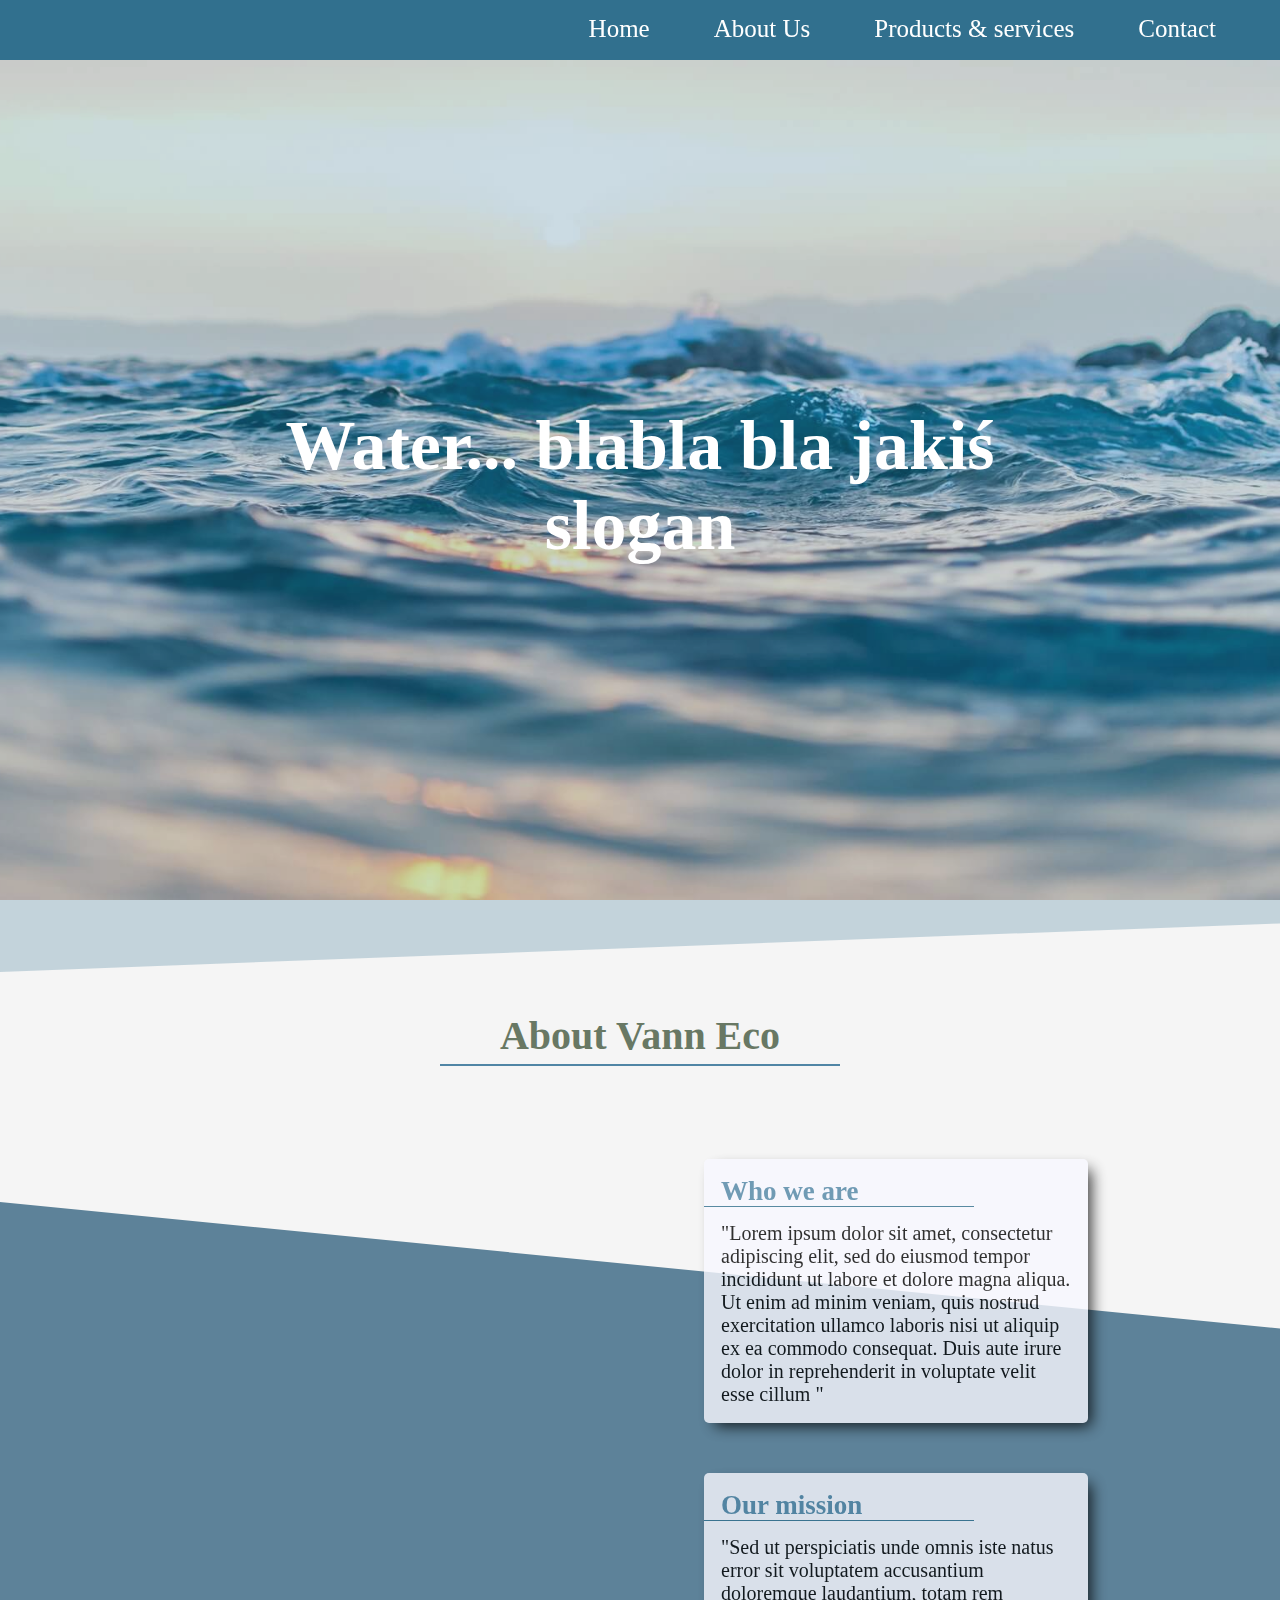
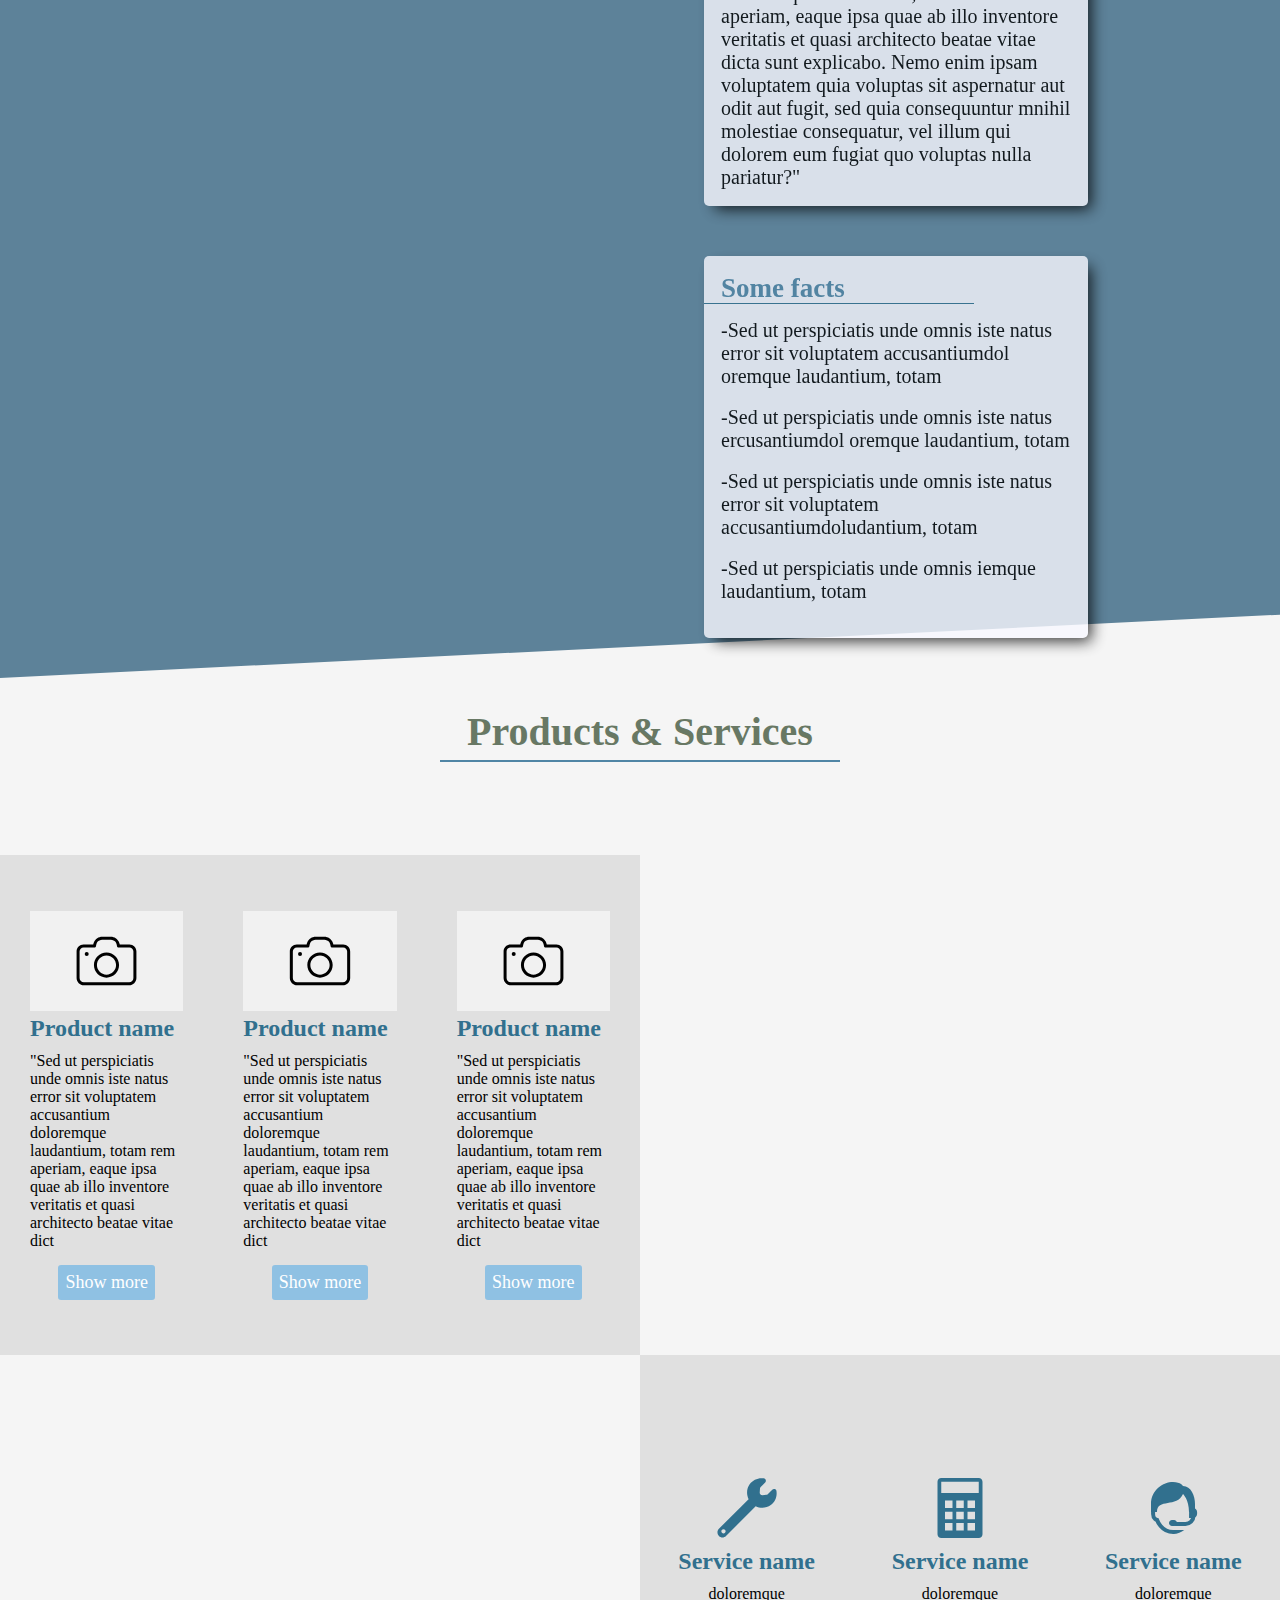
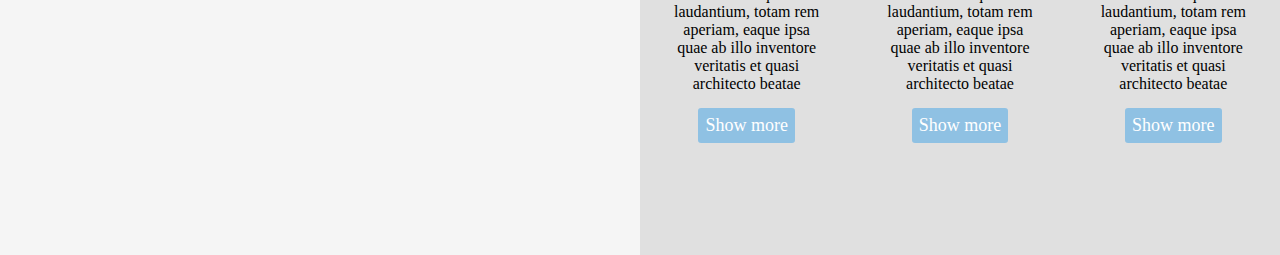
==== docs/index.html @ 0559ea86 "products and services" ====
<!doctype html><html lang="en"><head><meta charset="UTF-8"><meta name="viewport" content="width=device-width,initial-scale=1"><title>Vann Eco</title><link href="bundle.css" rel="stylesheet"></head><body><header class="header"><nav class="header__nav"><div class="header__hamburger"><div class="header__hamburger-bar bar-1"></div><div class="header__hamburger-bar bar-2"></div><div class="header__hamburger-bar bar-3"></div></div><ul class="header__nav-list"><a href="#" class="header__nav-link"><li class="header__nav-item">Home</li></a><a href="#" class="header__nav-link"><li class="header__nav-item">About Us</li></a><a href="#" class="header__nav-link"><li class="header__nav-item">Products & services</li></a><a href="#" class="header__nav-link"><li class="header__nav-item">Contact</li></a></ul></nav></header><section class="slider"><div class="slider__slogan-background"></div><h3 class="slider__slogan">Water... blabla bla jakiś slogan</h3></section><section class="about-us"><div class="about-us__background-mobile"></div><div class="about-us__background-desktop"></div><h1 class="about-us__header">About Vann Eco</h1><div class="about-us__card"><h2 class="about-us__card-title">Who we are</h2><p class="about-us__card-content">"Lorem ipsum dolor sit amet, consectetur adipiscing elit, sed do eiusmod tempor incididunt ut labore et dolore magna aliqua. Ut enim ad minim veniam, quis nostrud exercitation ullamco laboris nisi ut aliquip ex ea commodo consequat. Duis aute irure dolor in reprehenderit in voluptate velit esse cillum "</p></div><div class="about-us__card"><h2 class="about-us__card-title">Our mission</h2><p class="about-us__card-content">"Sed ut perspiciatis unde omnis iste natus error sit voluptatem accusantium doloremque laudantium, totam rem aperiam, eaque ipsa quae ab illo inventore veritatis et quasi architecto beatae vitae dicta sunt explicabo. Nemo enim ipsam voluptatem quia voluptas sit aspernatur aut odit aut fugit, sed quia consequuntur mnihil molestiae consequatur, vel illum qui dolorem eum fugiat quo voluptas nulla pariatur?"</p></div><div class="about-us__card"><h2 class="about-us__card-title">Some facts</h2><ul><li><p class="about-us__card-content">-Sed ut perspiciatis unde omnis iste natus error sit voluptatem accusantiumdol oremque laudantium, totam</p></li><br><li><p class="about-us__card-content">-Sed ut perspiciatis unde omnis iste natus ercusantiumdol oremque laudantium, totam</p></li><br><li><p class="about-us__card-content">-Sed ut perspiciatis unde omnis iste natus error sit voluptatem accusantiumdoludantium, totam</p></li><br><li><p class="about-us__card-content">-Sed ut perspiciatis unde omnis iemque laudantium, totam</p></li><br></ul></div></section><section class="offer"><h1 class="offer__header">Products & Services</h1><div class="offer__container"><div class="offer__products-container"><h2 class="offer__products-header">Products:</h2><div class="offer__product-card"><img class="offer__product-photo" src="src/assets/icons/photo-camera.svg"><h2 class="offer__product-name">Product name</h2><p class="offer__product-description">"Sed ut perspiciatis unde omnis iste natus error sit voluptatem accusantium doloremque laudantium, totam rem aperiam, eaque ipsa quae ab illo inventore veritatis et quasi architecto beatae vitae dict</p><button class="offer__card-button">Show more</button></div><div class="offer__product-card"><img class="offer__product-photo" src="src/assets/icons/photo-camera.svg"><h2 class="offer__product-name">Product name</h2><p class="offer__product-description">"Sed ut perspiciatis unde omnis iste natus error sit voluptatem accusantium doloremque laudantium, totam rem aperiam, eaque ipsa quae ab illo inventore veritatis et quasi architecto beatae vitae dict</p><button class="offer__card-button">Show more</button></div><div class="offer__product-card"><img class="offer__product-photo" src="src/assets/icons/photo-camera.svg"><h2 class="offer__product-name">Product name</h2><p class="offer__product-description">"Sed ut perspiciatis unde omnis iste natus error sit voluptatem accusantium doloremque laudantium, totam rem aperiam, eaque ipsa quae ab illo inventore veritatis et quasi architecto beatae vitae dict</p><button class="offer__card-button">Show more</button></div></div><div class="offer__services-container"><h2 class="offer__services-header">Services:</h2><div class="offer__service-card"><img class="offer__service-icon" src="src/assets/icons/wrench.svg"><h2 class="offer__service-name">Service name</h2><p class="offer__service-description">doloremque laudantium, totam rem aperiam, eaque ipsa quae ab illo inventore veritatis et quasi architecto beatae</p><button class="offer__card-button">Show more</button></div><div class="offer__service-card"><img class="offer__service-icon" src="src/assets/icons/calculator.svg"><h2 class="offer__service-name">Service name</h2><p class="offer__service-description">doloremque laudantium, totam rem aperiam, eaque ipsa quae ab illo inventore veritatis et quasi architecto beatae</p><button class="offer__card-button">Show more</button></div><div class="offer__service-card"><img class="offer__service-icon" src="src/assets/icons/support.svg"><h2 class="offer__service-name">Service name</h2><p class="offer__service-description">doloremque laudantium, totam rem aperiam, eaque ipsa quae ab illo inventore veritatis et quasi architecto beatae</p><button class="offer__card-button">Show more</button></div></div></div></section><script src="js/app.80cdc113.js"></script></body></html>
---- docs/bundle.css ----
.header{width:100vw;background-color:#31708e;height:60px;position:fixed;top:0px;z-index:2}.header__hamburger{width:40px;height:40px;position:absolute;right:10px;top:11px;z-index:2}@media (min-width: 1025px){.header__hamburger{display:none}}.header__hamburger-bar{height:5px;background-color:white;margin:6px 0;transition:0.5s cubic-bezier(0.77, 0.2, 0.05, 1);border-radius:20px}.header__nav-list{background-color:#ededed;position:fixed;top:0px;right:100vw;width:100vw;height:100vh;opacity:0.9;padding-top:65px;transition:0.5s cubic-bezier(0.77, 0.2, 0.05, 1)}@media (min-width: 1025px){.header__nav-list{right:0;height:60px;background-color:transparent;padding-top:0px;opacity:1;text-align:right}}.header__nav-list--active{right:0}.header__nav-item{color:#31708e;text-align:center;font-size:25px;margin-top:15px;transition:.1s}@media (min-width: 1025px){.header__nav-item{color:white;display:block}.header__nav-item:hover{transform:scale(1.15)}}@media (min-width: 1025px){.header__nav-link{display:inline-block;margin-right:5vw}}.change .bar-1{background-color:#31708e;transform:rotate(-45deg) translate(-9px, 6px)}.change .bar-2{background-color:#31708e;opacity:0}.change .bar-3{background-color:#31708e;transform:rotate(45deg) translate(-8px, -8px)}.slider{position:relative;height:108vh;background-image:url(src/assets/photo/horizon-water.jpg);background-position:center;background-attachment:fixed;background-size:cover;clip-path:polygon(100% 93%, 30% 100%, 0 97%, 0 0, 100% 0);clip-path:polygon(0 0, 100% 0, 100% 95%, 0% 100%)}.slider__slogan-background{width:100%;height:100%;background-color:#31708e;opacity:.25}.slider__slogan{position:absolute;width:80vw;top:50%;left:50%;transform:translate(-50%, -50%);color:white;text-align:center;font-size:35px}@media (min-width: 1025px){.slider__slogan{font-size:70px;width:60vw}}.about-us{position:relative;padding-top:40px}.about-us__header{position:relative;color:#687864;font-size:30px;margin-bottom:70px;text-align:center}.about-us__header:after{position:absolute;content:"";width:84vw;max-width:400px;height:2px;background-color:#5085a5;bottom:-7px;left:50%;transform:translateX(-50%)}@media (min-width: 1025px){.about-us__header{font-size:40px;margin-bottom:100px}}.about-us__card{background-color:ghostwhite;position:relative;width:82vw;margin:0 auto 50px;box-shadow:7px 7px 15px -4px;border-radius:5px;opacity:0.9;padding:17px}.about-us__card:after{content:"";position:absolute;width:60vw;max-width:270px;height:1px;background-color:#31708e;top:47px;left:-9vw}@media (min-width: 1025px){.about-us__card{opacity:0.8;width:30vw;margin:0 15vw 50px auto}.about-us__card:after{left:0vw}}.about-us__card-title{margin-bottom:15px;color:#5085a5;font-size:27px}.about-us__card-content{font-size:20px}.about-us__background-mobile{position:absolute;width:100%;height:100%;background-color:#5085a5;clip-path:polygon(0 15%, 100% 25%, 100% 95%, 0% 100%)}@media (min-width: 1025px){.about-us__background-mobile{display:none}}@media (max-width: 1024px){.about-us__background-desktop{display:none}}@media (min-width: 1025px){.about-us__background-desktop{position:absolute;background-image:url(src/assets/photo/field.jpg);background-attachment:fixed;width:100%;height:100%;background-color:#5085a5;clip-path:polygon(0 15%, 100% 25%, 100% 95%, 0% 100%);filter:grayscale(30%)}}.offer{margin-top:70px}.offer__header{position:relative;color:#687864;font-size:30px;margin-bottom:70px;text-align:center}.offer__header:after{position:absolute;content:"";width:84vw;max-width:400px;height:2px;background-color:#5085a5;bottom:-7px;left:50%;transform:translateX(-50%)}@media (min-width: 1025px){.offer__header{font-size:40px;margin-bottom:100px}}.offer__products-header,.offer__services-header{display:none}@media (min-width: 1025px){.offer__products-header,.offer__services-header{position:absolute;color:#687864;font-size:35px;margin-top:10px}}@media (min-width: 1025px){.offer__container{position:relative;height:1000px}.offer__container:after{background-image:url(src/assets/photo/tools.jpg);background-attachment:fixed;filter:brightness(40%);content:"";top:0;left:0;bottom:0;right:0;position:absolute;z-index:-1}}.offer__products-container{margin-top:90px}@media (min-width: 1025px){.offer__products-container{margin-top:0;position:absolute;display:flex;justify-content:space-around;width:50%;height:50%;left:0;top:0;background-color:#e0e0e0}}.offer__product-card{width:70vw;margin:40px auto;padding:12px;background-color:white;box-shadow:0px 7px 15px -4px}@media (min-width: 1025px){.offer__product-card{background-color:transparent;box-shadow:none;padding:5px;width:auto;margin:auto 25px}}.offer__product-photo{padding:20px;width:100%;height:150px;background-color:#f1f1f1}@media (min-width: 1025px){.offer__product-photo{display:block;width:100%;height:100px;margin:0 auto}}.offer__product-name,.offer__service-name{color:#5085a5;color:#31708e;margin-top:4px;margin-bottom:10px}.offer__card-button{display:block;font-size:18px;margin:15px auto 0px;color:white;background-color:#8fc1e3;border-style:none;padding:7px 7px;border-radius:3px}@media (min-width: 1025px){.offer__card-button:hover{transform:scale(1.1)}}.offer__services-container{margin-top:100px}@media (min-width: 1025px){.offer__services-container{margin-top:0;position:absolute;display:flex;justify-content:space-around;width:50%;height:50%;right:0;bottom:0;background-color:#e0e0e0}}.offer__service-card{width:70vw;margin:40px auto;padding:12px;background-color:#ebebeb;box-shadow:0px 7px 15px -4px;border-radius:5px;text-align:center}@media (min-width: 1025px){.offer__service-card{background-color:white;background-color:transparent;box-shadow:none;padding:5px;width:auto;max-width:30%;margin:auto 25px}}.offer__service-icon{display:block;width:60px;height:60px;margin:10px auto}*{padding:0;margin:0;list-style:none;box-sizing:border-box;text-decoration:none;font-family:Cambria, Cochin, Georgia, Times, 'Times New Roman', serif}body{width:100vw;overflow-x:hidden;background-color:#f5f5f5}


/*# sourceMappingURL=bundle.css.map*/
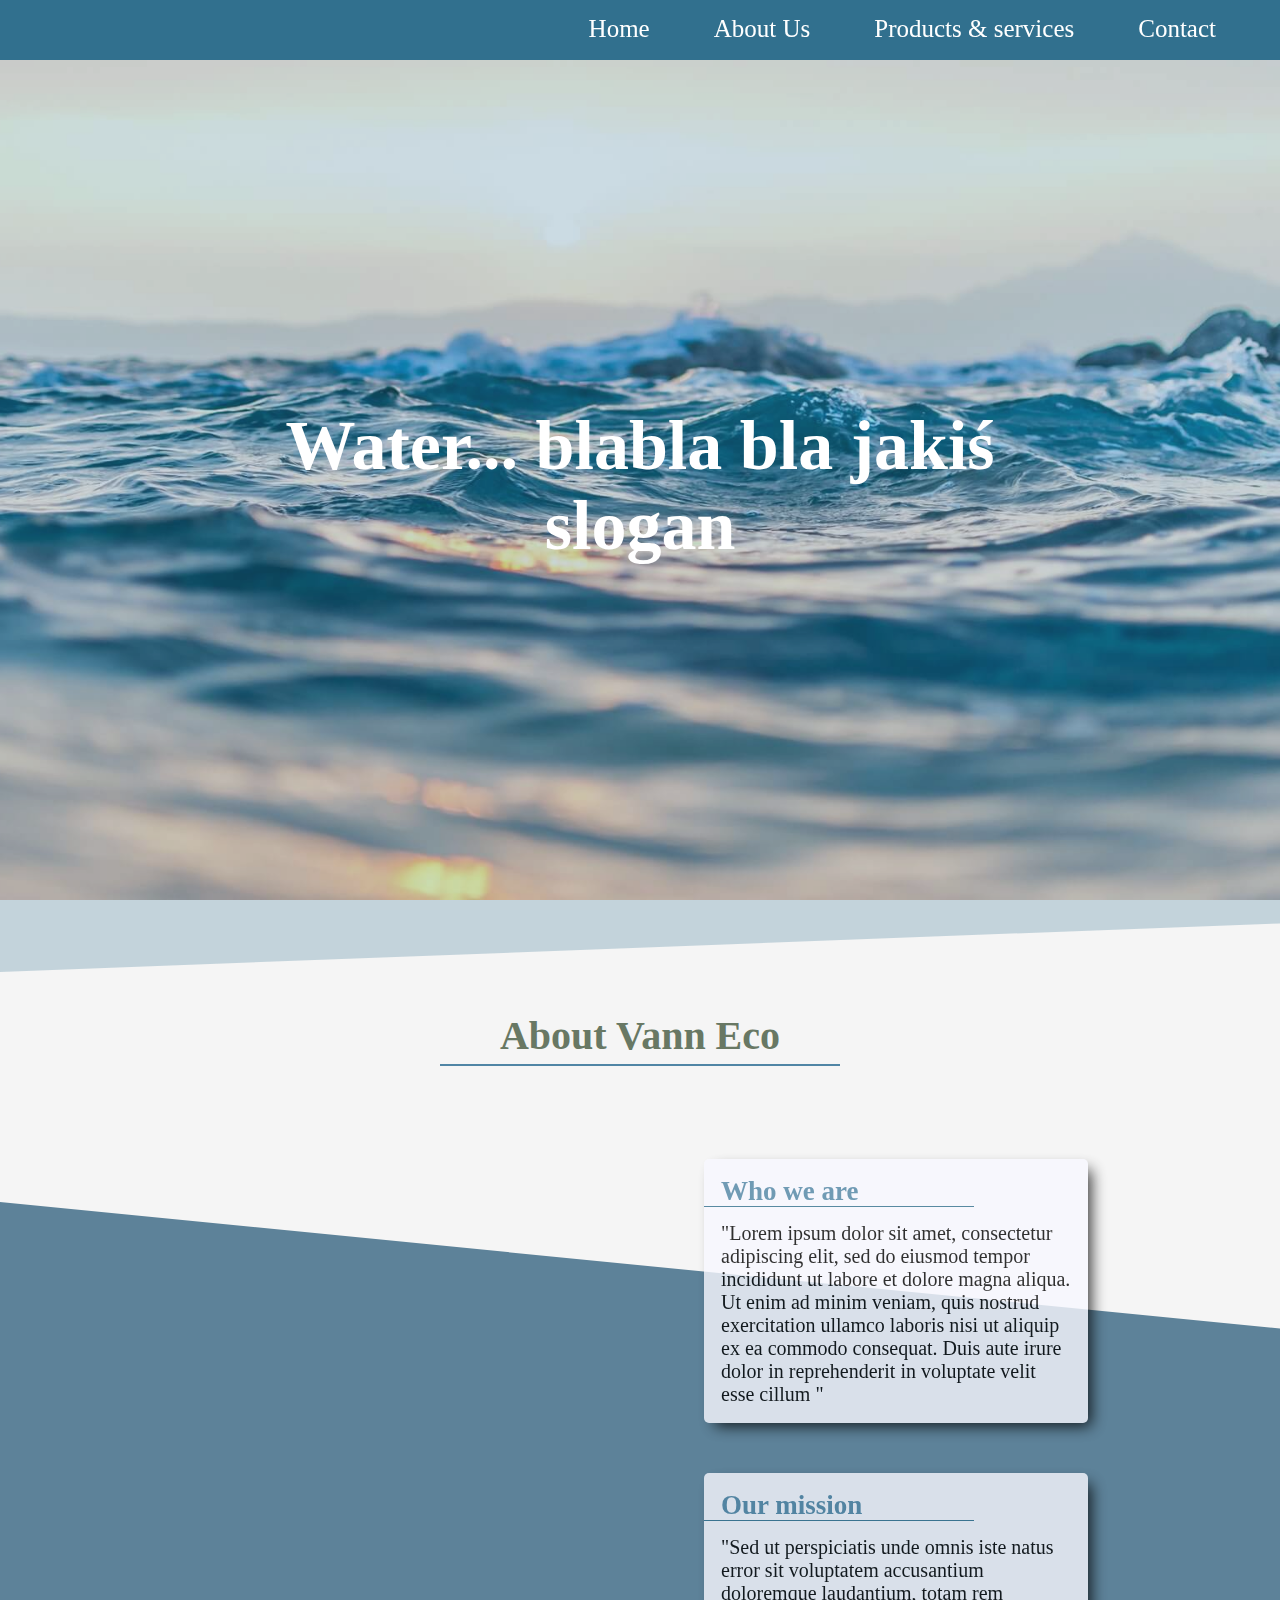
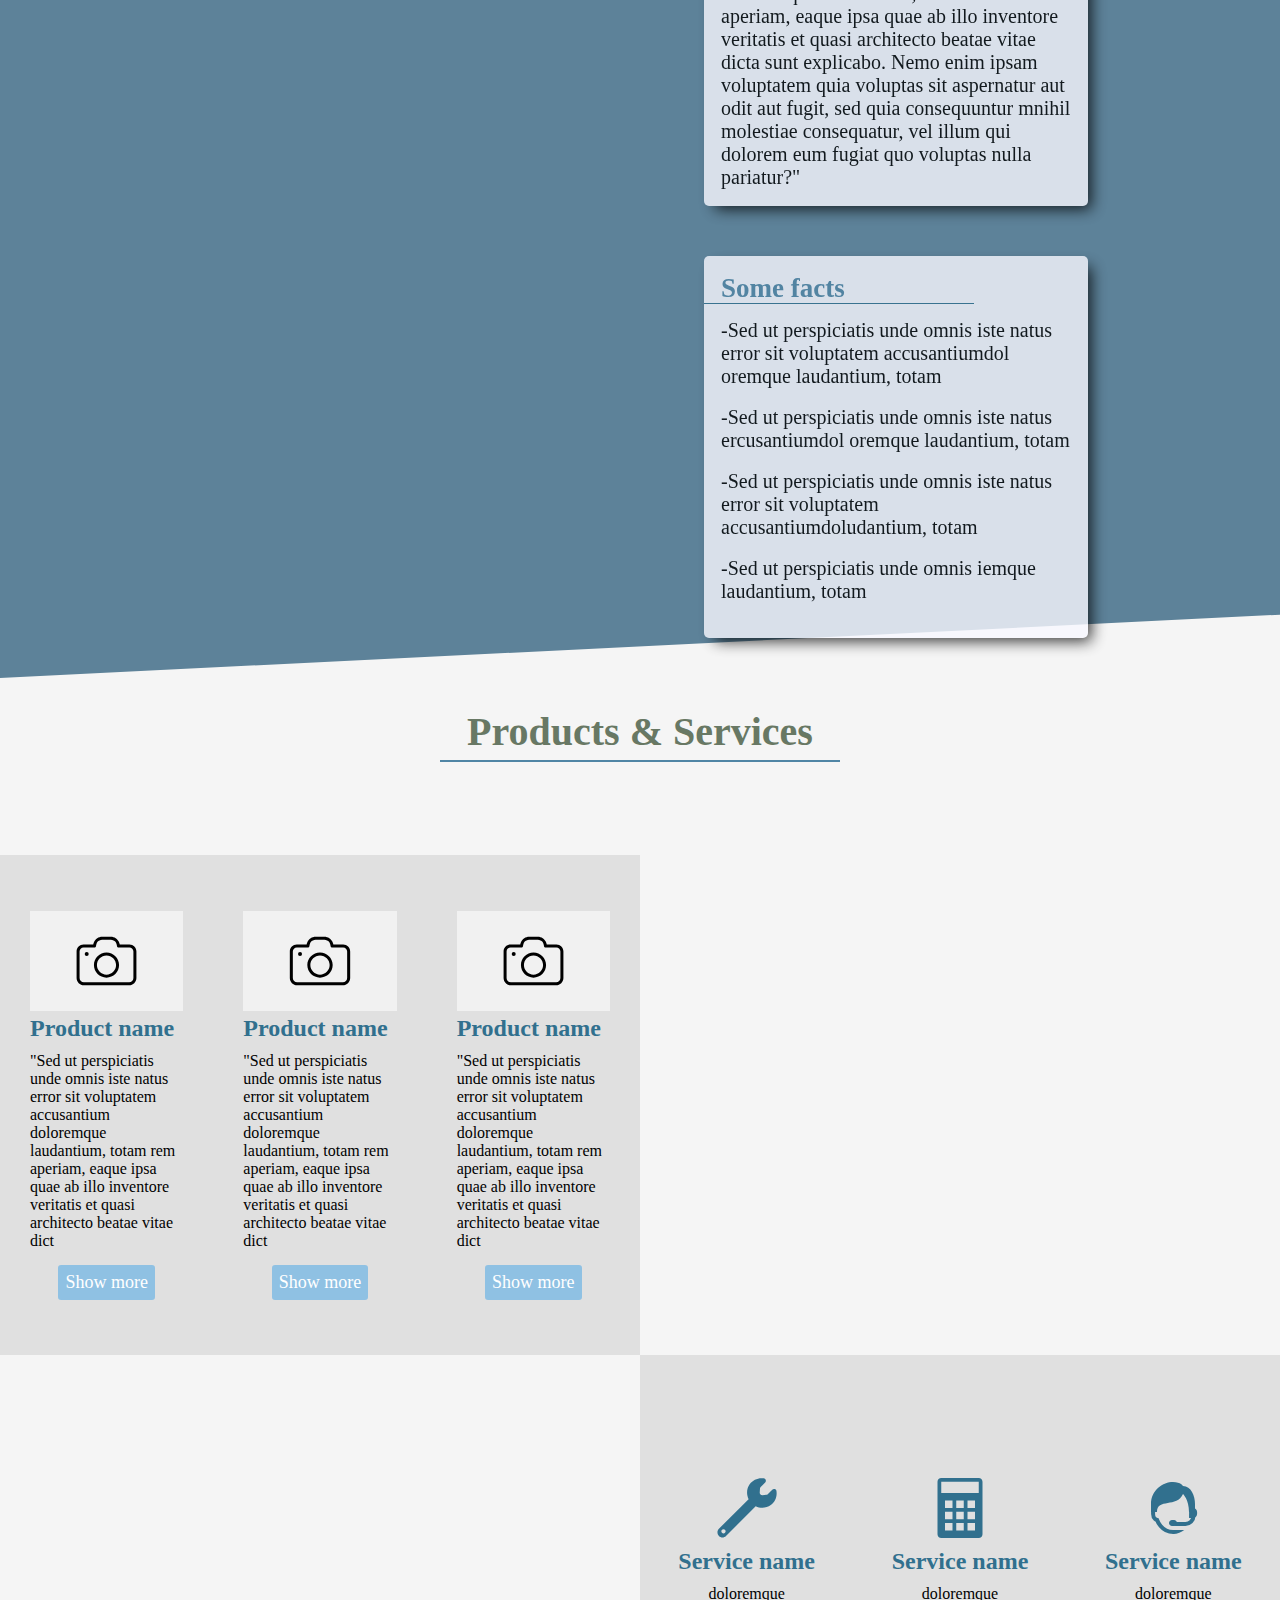
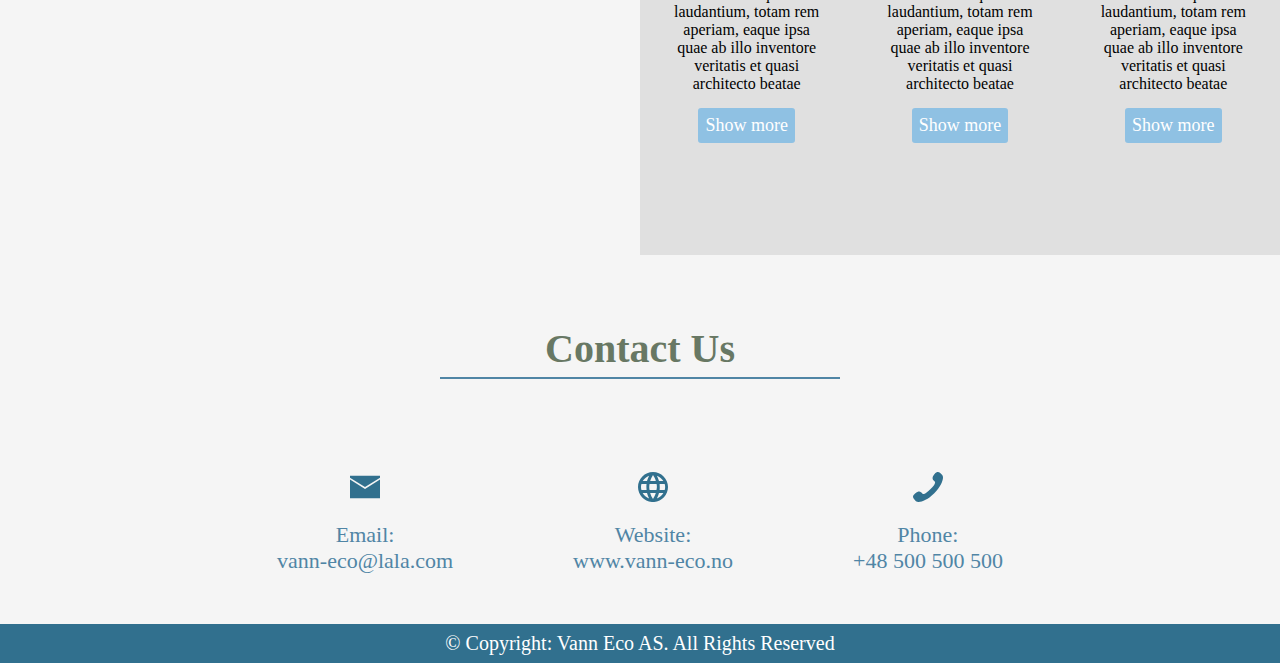
==== commit 45f1bbad: "add docs, remove broken mobile fixed-background" ====
--- a/docs/index.html
+++ b/docs/index.html
@@ -1 +1 @@
-<!doctype html><html lang="en"><head><meta charset="UTF-8"><meta name="viewport" content="width=device-width,initial-scale=1"><title>Vann Eco</title><link href="bundle.css" rel="stylesheet"></head><body><header class="header"><nav class="header__nav"><div class="header__hamburger"><div class="header__hamburger-bar bar-1"></div><div class="header__hamburger-bar bar-2"></div><div class="header__hamburger-bar bar-3"></div></div><ul class="header__nav-list"><a href="#" class="header__nav-link"><li class="header__nav-item">Home</li></a><a href="#" class="header__nav-link"><li class="header__nav-item">About Us</li></a><a href="#" class="header__nav-link"><li class="header__nav-item">Products & services</li></a><a href="#" class="header__nav-link"><li class="header__nav-item">Contact</li></a></ul></nav></header><section class="slider"><div class="slider__slogan-background"></div><h3 class="slider__slogan">Water... blabla bla jakiś slogan</h3></section><section class="about-us"><div class="about-us__background-mobile"></div><div class="about-us__background-desktop"></div><h1 class="about-us__header">About Vann Eco</h1><div class="about-us__card"><h2 class="about-us__card-title">Who we are</h2><p class="about-us__card-content">"Lorem ipsum dolor sit amet, consectetur adipiscing elit, sed do eiusmod tempor incididunt ut labore et dolore magna aliqua. Ut enim ad minim veniam, quis nostrud exercitation ullamco laboris nisi ut aliquip ex ea commodo consequat. Duis aute irure dolor in reprehenderit in voluptate velit esse cillum "</p></div><div class="about-us__card"><h2 class="about-us__card-title">Our mission</h2><p class="about-us__card-content">"Sed ut perspiciatis unde omnis iste natus error sit voluptatem accusantium doloremque laudantium, totam rem aperiam, eaque ipsa quae ab illo inventore veritatis et quasi architecto beatae vitae dicta sunt explicabo. Nemo enim ipsam voluptatem quia voluptas sit aspernatur aut odit aut fugit, sed quia consequuntur mnihil molestiae consequatur, vel illum qui dolorem eum fugiat quo voluptas nulla pariatur?"</p></div><div class="about-us__card"><h2 class="about-us__card-title">Some facts</h2><ul><li><p class="about-us__card-content">-Sed ut perspiciatis unde omnis iste natus error sit voluptatem accusantiumdol oremque laudantium, totam</p></li><br><li><p class="about-us__card-content">-Sed ut perspiciatis unde omnis iste natus ercusantiumdol oremque laudantium, totam</p></li><br><li><p class="about-us__card-content">-Sed ut perspiciatis unde omnis iste natus error sit voluptatem accusantiumdoludantium, totam</p></li><br><li><p class="about-us__card-content">-Sed ut perspiciatis unde omnis iemque laudantium, totam</p></li><br></ul></div></section><section class="offer"><h1 class="offer__header">Products & Services</h1><div class="offer__container"><div class="offer__products-container"><h2 class="offer__products-header">Products:</h2><div class="offer__product-card"><img class="offer__product-photo" src="src/assets/icons/photo-camera.svg"><h2 class="offer__product-name">Product name</h2><p class="offer__product-description">"Sed ut perspiciatis unde omnis iste natus error sit voluptatem accusantium doloremque laudantium, totam rem aperiam, eaque ipsa quae ab illo inventore veritatis et quasi architecto beatae vitae dict</p><button class="offer__card-button">Show more</button></div><div class="offer__product-card"><img class="offer__product-photo" src="src/assets/icons/photo-camera.svg"><h2 class="offer__product-name">Product name</h2><p class="offer__product-description">"Sed ut perspiciatis unde omnis iste natus error sit voluptatem accusantium doloremque laudantium, totam rem aperiam, eaque ipsa quae ab illo inventore veritatis et quasi architecto beatae vitae dict</p><button class="offer__card-button">Show more</button></div><div class="offer__product-card"><img class="offer__product-photo" src="src/assets/icons/photo-camera.svg"><h2 class="offer__product-name">Product name</h2><p class="offer__product-description">"Sed ut perspiciatis unde omnis iste natus error sit voluptatem accusantium doloremque laudantium, totam rem aperiam, eaque ipsa quae ab illo inventore veritatis et quasi architecto beatae vitae dict</p><button class="offer__card-button">Show more</button></div></div><div class="offer__services-container"><h2 class="offer__services-header">Services:</h2><div class="offer__service-card"><img class="offer__service-icon" src="src/assets/icons/wrench.svg"><h2 class="offer__service-name">Service name</h2><p class="offer__service-description">doloremque laudantium, totam rem aperiam, eaque ipsa quae ab illo inventore veritatis et quasi architecto beatae</p><button class="offer__card-button">Show more</button></div><div class="offer__service-card"><img class="offer__service-icon" src="src/assets/icons/calculator.svg"><h2 class="offer__service-name">Service name</h2><p class="offer__service-description">doloremque laudantium, totam rem aperiam, eaque ipsa quae ab illo inventore veritatis et quasi architecto beatae</p><button class="offer__card-button">Show more</button></div><div class="offer__service-card"><img class="offer__service-icon" src="src/assets/icons/support.svg"><h2 class="offer__service-name">Service name</h2><p class="offer__service-description">doloremque laudantium, totam rem aperiam, eaque ipsa quae ab illo inventore veritatis et quasi architecto beatae</p><button class="offer__card-button">Show more</button></div></div></div></section><script src="js/app.80cdc113.js"></script></body></html>+<!doctype html><html lang="en"><head><meta charset="UTF-8"><meta name="viewport" content="width=device-width,initial-scale=1"><title>Vann Eco</title><link href="bundle.css" rel="stylesheet"></head><body><header class="header"><nav class="header__nav"><div class="header__hamburger"><div class="header__hamburger-bar bar-1"></div><div class="header__hamburger-bar bar-2"></div><div class="header__hamburger-bar bar-3"></div></div><ul class="header__nav-list"><a href="#" class="header__nav-link"><li class="header__nav-item">Home</li></a><a href="#" class="header__nav-link"><li class="header__nav-item">About Us</li></a><a href="#" class="header__nav-link"><li class="header__nav-item">Products & services</li></a><a href="#" class="header__nav-link"><li class="header__nav-item">Contact</li></a></ul></nav></header><section class="slider"><div class="slider__slogan-background"></div><h3 class="slider__slogan">Water... blabla bla jakiś slogan</h3></section><section class="about-us"><div class="about-us__background-mobile"></div><div class="about-us__background-desktop"></div><h1 class="about-us__header">About Vann Eco</h1><div class="about-us__card"><h2 class="about-us__card-title">Who we are</h2><p class="about-us__card-content">"Lorem ipsum dolor sit amet, consectetur adipiscing elit, sed do eiusmod tempor incididunt ut labore et dolore magna aliqua. Ut enim ad minim veniam, quis nostrud exercitation ullamco laboris nisi ut aliquip ex ea commodo consequat. Duis aute irure dolor in reprehenderit in voluptate velit esse cillum "</p></div><div class="about-us__card"><h2 class="about-us__card-title">Our mission</h2><p class="about-us__card-content">"Sed ut perspiciatis unde omnis iste natus error sit voluptatem accusantium doloremque laudantium, totam rem aperiam, eaque ipsa quae ab illo inventore veritatis et quasi architecto beatae vitae dicta sunt explicabo. Nemo enim ipsam voluptatem quia voluptas sit aspernatur aut odit aut fugit, sed quia consequuntur mnihil molestiae consequatur, vel illum qui dolorem eum fugiat quo voluptas nulla pariatur?"</p></div><div class="about-us__card"><h2 class="about-us__card-title">Some facts</h2><ul><li><p class="about-us__card-content">-Sed ut perspiciatis unde omnis iste natus error sit voluptatem accusantiumdol oremque laudantium, totam</p></li><br><li><p class="about-us__card-content">-Sed ut perspiciatis unde omnis iste natus ercusantiumdol oremque laudantium, totam</p></li><br><li><p class="about-us__card-content">-Sed ut perspiciatis unde omnis iste natus error sit voluptatem accusantiumdoludantium, totam</p></li><br><li><p class="about-us__card-content">-Sed ut perspiciatis unde omnis iemque laudantium, totam</p></li><br></ul></div></section><section class="offer"><h1 class="offer__header">Products & Services</h1><div class="offer__container"><div class="offer__products-container"><h2 class="offer__products-header">Products:</h2><div class="offer__product-card"><img class="offer__product-photo" src="src/assets/icons/photo-camera.svg"><h2 class="offer__product-name">Product name</h2><p class="offer__product-description">"Sed ut perspiciatis unde omnis iste natus error sit voluptatem accusantium doloremque laudantium, totam rem aperiam, eaque ipsa quae ab illo inventore veritatis et quasi architecto beatae vitae dict</p><button class="offer__card-button">Show more</button></div><div class="offer__product-card"><img class="offer__product-photo" src="src/assets/icons/photo-camera.svg"><h2 class="offer__product-name">Product name</h2><p class="offer__product-description">"Sed ut perspiciatis unde omnis iste natus error sit voluptatem accusantium doloremque laudantium, totam rem aperiam, eaque ipsa quae ab illo inventore veritatis et quasi architecto beatae vitae dict</p><button class="offer__card-button">Show more</button></div><div class="offer__product-card"><img class="offer__product-photo" src="src/assets/icons/photo-camera.svg"><h2 class="offer__product-name">Product name</h2><p class="offer__product-description">"Sed ut perspiciatis unde omnis iste natus error sit voluptatem accusantium doloremque laudantium, totam rem aperiam, eaque ipsa quae ab illo inventore veritatis et quasi architecto beatae vitae dict</p><button class="offer__card-button">Show more</button></div></div><div class="offer__services-container"><h2 class="offer__services-header">Services:</h2><div class="offer__service-card"><img class="offer__service-icon" src="src/assets/icons/wrench.svg"><h2 class="offer__service-name">Service name</h2><p class="offer__service-description">doloremque laudantium, totam rem aperiam, eaque ipsa quae ab illo inventore veritatis et quasi architecto beatae</p><button class="offer__card-button">Show more</button></div><div class="offer__service-card"><img class="offer__service-icon" src="src/assets/icons/calculator.svg"><h2 class="offer__service-name">Service name</h2><p class="offer__service-description">doloremque laudantium, totam rem aperiam, eaque ipsa quae ab illo inventore veritatis et quasi architecto beatae</p><button class="offer__card-button">Show more</button></div><div class="offer__service-card"><img class="offer__service-icon" src="src/assets/icons/support.svg"><h2 class="offer__service-name">Service name</h2><p class="offer__service-description">doloremque laudantium, totam rem aperiam, eaque ipsa quae ab illo inventore veritatis et quasi architecto beatae</p><button class="offer__card-button">Show more</button></div></div></div></section><section class="contact"><h2 class="contact__header">Contact Us</h2><div class="contact__cards-container"><div class="contact__card"><img class="contact__card-icon" src="src/assets/icons/letter.svg"><p class="contact__card-details">Email:<br>vann-eco@lala.com</p></div><div class="contact__card"><img class="contact__card-icon" src="src/assets/icons/web.svg"><p class="contact__card-details">Website:<br>www.vann-eco.no</p></div><div class="contact__card"><img class="contact__card-icon" src="src/assets/icons/phone.svg"><p class="contact__card-details">Phone:<br>+48 500 500 500</p></div></div></section><footer class="footer"><p class="footer__content">© Copyright: Vann Eco AS. All Rights Reserved</p></footer><script src="js/app.dd87bedd.js"></script></body></html>--- a/docs/bundle.css
+++ b/docs/bundle.css
@@ -1,4 +1,4 @@
-.header{width:100vw;background-color:#31708e;height:60px;position:fixed;top:0px;z-index:2}.header__hamburger{width:40px;height:40px;position:absolute;right:10px;top:11px;z-index:2}@media (min-width: 1025px){.header__hamburger{display:none}}.header__hamburger-bar{height:5px;background-color:white;margin:6px 0;transition:0.5s cubic-bezier(0.77, 0.2, 0.05, 1);border-radius:20px}.header__nav-list{background-color:#ededed;position:fixed;top:0px;right:100vw;width:100vw;height:100vh;opacity:0.9;padding-top:65px;transition:0.5s cubic-bezier(0.77, 0.2, 0.05, 1)}@media (min-width: 1025px){.header__nav-list{right:0;height:60px;background-color:transparent;padding-top:0px;opacity:1;text-align:right}}.header__nav-list--active{right:0}.header__nav-item{color:#31708e;text-align:center;font-size:25px;margin-top:15px;transition:.1s}@media (min-width: 1025px){.header__nav-item{color:white;display:block}.header__nav-item:hover{transform:scale(1.15)}}@media (min-width: 1025px){.header__nav-link{display:inline-block;margin-right:5vw}}.change .bar-1{background-color:#31708e;transform:rotate(-45deg) translate(-9px, 6px)}.change .bar-2{background-color:#31708e;opacity:0}.change .bar-3{background-color:#31708e;transform:rotate(45deg) translate(-8px, -8px)}.slider{position:relative;height:108vh;background-image:url(src/assets/photo/horizon-water.jpg);background-position:center;background-attachment:fixed;background-size:cover;clip-path:polygon(100% 93%, 30% 100%, 0 97%, 0 0, 100% 0);clip-path:polygon(0 0, 100% 0, 100% 95%, 0% 100%)}.slider__slogan-background{width:100%;height:100%;background-color:#31708e;opacity:.25}.slider__slogan{position:absolute;width:80vw;top:50%;left:50%;transform:translate(-50%, -50%);color:white;text-align:center;font-size:35px}@media (min-width: 1025px){.slider__slogan{font-size:70px;width:60vw}}.about-us{position:relative;padding-top:40px}.about-us__header{position:relative;color:#687864;font-size:30px;margin-bottom:70px;text-align:center}.about-us__header:after{position:absolute;content:"";width:84vw;max-width:400px;height:2px;background-color:#5085a5;bottom:-7px;left:50%;transform:translateX(-50%)}@media (min-width: 1025px){.about-us__header{font-size:40px;margin-bottom:100px}}.about-us__card{background-color:ghostwhite;position:relative;width:82vw;margin:0 auto 50px;box-shadow:7px 7px 15px -4px;border-radius:5px;opacity:0.9;padding:17px}.about-us__card:after{content:"";position:absolute;width:60vw;max-width:270px;height:1px;background-color:#31708e;top:47px;left:-9vw}@media (min-width: 1025px){.about-us__card{opacity:0.8;width:30vw;margin:0 15vw 50px auto}.about-us__card:after{left:0vw}}.about-us__card-title{margin-bottom:15px;color:#5085a5;font-size:27px}.about-us__card-content{font-size:20px}.about-us__background-mobile{position:absolute;width:100%;height:100%;background-color:#5085a5;clip-path:polygon(0 15%, 100% 25%, 100% 95%, 0% 100%)}@media (min-width: 1025px){.about-us__background-mobile{display:none}}@media (max-width: 1024px){.about-us__background-desktop{display:none}}@media (min-width: 1025px){.about-us__background-desktop{position:absolute;background-image:url(src/assets/photo/field.jpg);background-attachment:fixed;width:100%;height:100%;background-color:#5085a5;clip-path:polygon(0 15%, 100% 25%, 100% 95%, 0% 100%);filter:grayscale(30%)}}.offer{margin-top:70px}.offer__header{position:relative;color:#687864;font-size:30px;margin-bottom:70px;text-align:center}.offer__header:after{position:absolute;content:"";width:84vw;max-width:400px;height:2px;background-color:#5085a5;bottom:-7px;left:50%;transform:translateX(-50%)}@media (min-width: 1025px){.offer__header{font-size:40px;margin-bottom:100px}}.offer__products-header,.offer__services-header{display:none}@media (min-width: 1025px){.offer__products-header,.offer__services-header{position:absolute;color:#687864;font-size:35px;margin-top:10px}}@media (min-width: 1025px){.offer__container{position:relative;height:1000px}.offer__container:after{background-image:url(src/assets/photo/tools.jpg);background-attachment:fixed;filter:brightness(40%);content:"";top:0;left:0;bottom:0;right:0;position:absolute;z-index:-1}}.offer__products-container{margin-top:90px}@media (min-width: 1025px){.offer__products-container{margin-top:0;position:absolute;display:flex;justify-content:space-around;width:50%;height:50%;left:0;top:0;background-color:#e0e0e0}}.offer__product-card{width:70vw;margin:40px auto;padding:12px;background-color:white;box-shadow:0px 7px 15px -4px}@media (min-width: 1025px){.offer__product-card{background-color:transparent;box-shadow:none;padding:5px;width:auto;margin:auto 25px}}.offer__product-photo{padding:20px;width:100%;height:150px;background-color:#f1f1f1}@media (min-width: 1025px){.offer__product-photo{display:block;width:100%;height:100px;margin:0 auto}}.offer__product-name,.offer__service-name{color:#5085a5;color:#31708e;margin-top:4px;margin-bottom:10px}.offer__card-button{display:block;font-size:18px;margin:15px auto 0px;color:white;background-color:#8fc1e3;border-style:none;padding:7px 7px;border-radius:3px}@media (min-width: 1025px){.offer__card-button:hover{transform:scale(1.1)}}.offer__services-container{margin-top:100px}@media (min-width: 1025px){.offer__services-container{margin-top:0;position:absolute;display:flex;justify-content:space-around;width:50%;height:50%;right:0;bottom:0;background-color:#e0e0e0}}.offer__service-card{width:70vw;margin:40px auto;padding:12px;background-color:#ebebeb;box-shadow:0px 7px 15px -4px;border-radius:5px;text-align:center}@media (min-width: 1025px){.offer__service-card{background-color:white;background-color:transparent;box-shadow:none;padding:5px;width:auto;max-width:30%;margin:auto 25px}}.offer__service-icon{display:block;width:60px;height:60px;margin:10px auto}*{padding:0;margin:0;list-style:none;box-sizing:border-box;text-decoration:none;font-family:Cambria, Cochin, Georgia, Times, 'Times New Roman', serif}body{width:100vw;overflow-x:hidden;background-color:#f5f5f5}
+.header{width:100vw;background-color:#31708e;height:60px;position:fixed;top:0px;z-index:2}.header__hamburger{width:40px;height:40px;position:absolute;right:10px;top:11px;z-index:2}@media (min-width: 1025px){.header__hamburger{display:none}}.header__hamburger-bar{height:5px;background-color:white;margin:6px 0;transition:0.5s cubic-bezier(0.77, 0.2, 0.05, 1);border-radius:20px}.header__nav-list{background-color:#ededed;position:fixed;top:0px;right:100vw;width:100vw;height:100vh;opacity:0.9;padding-top:65px;transition:0.5s cubic-bezier(0.77, 0.2, 0.05, 1)}@media (min-width: 1025px){.header__nav-list{right:0;height:60px;background-color:transparent;padding-top:0px;opacity:1;text-align:right}}.header__nav-list--active{right:0}.header__nav-item{color:#31708e;text-align:center;font-size:25px;margin-top:15px;transition:.1s}@media (min-width: 1025px){.header__nav-item{color:white;display:block}.header__nav-item:hover{transform:scale(1.15)}}@media (min-width: 1025px){.header__nav-link{display:inline-block;margin-right:5vw}}.change .bar-1{background-color:#31708e;transform:rotate(-45deg) translate(-9px, 6px)}.change .bar-2{background-color:#31708e;opacity:0}.change .bar-3{background-color:#31708e;transform:rotate(45deg) translate(-8px, -8px)}.slider{position:relative;height:108vh;background-image:url(src/assets/photo/horizon-water.jpg);background-position:center;background-size:cover;clip-path:polygon(100% 93%, 30% 100%, 0 97%, 0 0, 100% 0);clip-path:polygon(0 0, 100% 0, 100% 95%, 0% 100%)}@media (min-width: 1025px){.slider{background-attachment:fixed}}.slider__slogan-background{width:100%;height:100%;background-color:#31708e;opacity:.25}.slider__slogan{position:absolute;width:80vw;top:50%;left:50%;transform:translate(-50%, -50%);color:white;text-align:center;font-size:35px}@media (min-width: 1025px){.slider__slogan{font-size:70px;width:60vw}}.about-us{position:relative;padding-top:40px}.about-us__header{position:relative;color:#687864;font-size:30px;margin-bottom:70px;text-align:center}.about-us__header:after{position:absolute;content:"";width:84vw;max-width:400px;height:2px;background-color:#5085a5;bottom:-7px;left:50%;transform:translateX(-50%)}@media (min-width: 1025px){.about-us__header{font-size:40px;margin-bottom:100px}}.about-us__card{background-color:ghostwhite;position:relative;width:82vw;margin:0 auto 50px;box-shadow:7px 7px 15px -4px;border-radius:5px;opacity:0.9;padding:17px}.about-us__card:after{content:"";position:absolute;width:60vw;max-width:270px;height:1px;background-color:#31708e;top:47px;left:-9vw}@media (min-width: 1025px){.about-us__card{opacity:0.8;width:30vw;margin:0 15vw 50px auto}.about-us__card:after{left:0vw}}.about-us__card-title{margin-bottom:15px;color:#5085a5;font-size:27px}.about-us__card-content{font-size:20px}.about-us__background-mobile{position:absolute;width:100%;height:100%;background-color:#5085a5;clip-path:polygon(0 15%, 100% 25%, 100% 95%, 0% 100%)}@media (min-width: 1025px){.about-us__background-mobile{display:none}}@media (min-width: 1025px){.about-us__background-desktop{position:absolute;background-attachment:fixed;background-position:center;background-size:cover;width:100%;height:100%;background-color:#5085a5;clip-path:polygon(0 15%, 100% 25%, 100% 95%, 0% 100%);filter:grayscale(30%);background-image:url(src/assets/photo/field.jpg);background-position:top}}.offer{margin-top:70px}.offer__header{position:relative;color:#687864;font-size:30px;margin-bottom:70px;text-align:center}.offer__header:after{position:absolute;content:"";width:84vw;max-width:400px;height:2px;background-color:#5085a5;bottom:-7px;left:50%;transform:translateX(-50%)}@media (min-width: 1025px){.offer__header{font-size:40px;margin-bottom:100px}}.offer__products-header,.offer__services-header{display:none}@media (min-width: 1025px){.offer__products-header,.offer__services-header{position:absolute;color:#687864;font-size:35px;margin-top:10px}}@media (min-width: 1025px){.offer__container{position:relative;height:1000px}.offer__container:after{background-image:url(src/assets/photo/tools.jpg);background-attachment:fixed;filter:brightness(40%);content:"";top:0;left:0;bottom:0;right:0;position:absolute;z-index:-1}}.offer__products-container{margin-top:90px}@media (min-width: 1025px){.offer__products-container{margin-top:0;position:absolute;display:flex;justify-content:space-around;width:50%;height:50%;left:0;top:0;background-color:#e0e0e0}}.offer__product-card{width:70vw;margin:40px auto;padding:12px;background-color:white;box-shadow:0px 7px 15px -4px}@media (min-width: 1025px){.offer__product-card{background-color:transparent;box-shadow:none;padding:5px;width:auto;margin:auto 25px}}.offer__product-photo{padding:20px;width:100%;height:150px;background-color:#f1f1f1}@media (min-width: 1025px){.offer__product-photo{display:block;width:100%;height:100px;margin:0 auto}}.offer__product-name,.offer__service-name{color:#5085a5;color:#31708e;margin-top:4px;margin-bottom:10px}.offer__card-button{display:block;font-size:18px;margin:15px auto 0px;color:white;background-color:#8fc1e3;border-style:none;padding:7px 7px;border-radius:3px}@media (min-width: 1025px){.offer__card-button:hover{transform:scale(1.1)}}.offer__services-container{margin-top:100px}@media (min-width: 1025px){.offer__services-container{margin-top:0;position:absolute;display:flex;justify-content:space-around;width:50%;height:50%;right:0;bottom:0;background-color:#e0e0e0}}.offer__service-card{width:70vw;margin:40px auto;padding:12px;background-color:#ebebeb;box-shadow:0px 7px 15px -4px;border-radius:5px;text-align:center}@media (min-width: 1025px){.offer__service-card{background-color:white;background-color:transparent;box-shadow:none;padding:5px;width:auto;max-width:30%;margin:auto 25px}}.offer__service-icon{display:block;width:60px;height:60px;margin:10px auto}.contact{margin-top:70px}.contact__header{position:relative;color:#687864;font-size:30px;margin-bottom:70px;text-align:center}.contact__header:after{position:absolute;content:"";width:84vw;max-width:400px;height:2px;background-color:#5085a5;bottom:-7px;left:50%;transform:translateX(-50%)}@media (min-width: 1025px){.contact__header{font-size:40px;margin-bottom:100px}}@media (min-width: 1025px){.contact__cards-container{display:flex;justify-content:center}}.contact__card{margin:0 auto 45px;text-align:center}@media (min-width: 1025px){.contact__card{margin:0 60px 50px}}.contact__card-icon{width:30px;height:30px;display:block;margin:0 auto}.contact__card-details{font-size:22px;margin-top:10px;color:#5085a5}@media (min-width: 1025px){.contact__card-details{margin-top:20px}}.footer{background-color:#31708e;text-align:center;padding:8px}.footer__content{color:white}@media (min-width: 1025px){.footer__content{font-size:20px}}*{padding:0;margin:0;list-style:none;box-sizing:border-box;text-decoration:none;font-family:Cambria, Cochin, Georgia, Times, 'Times New Roman', serif}body{width:100vw;overflow-x:hidden;background-color:#f5f5f5}
 
 
 /*# sourceMappingURL=bundle.css.map*/